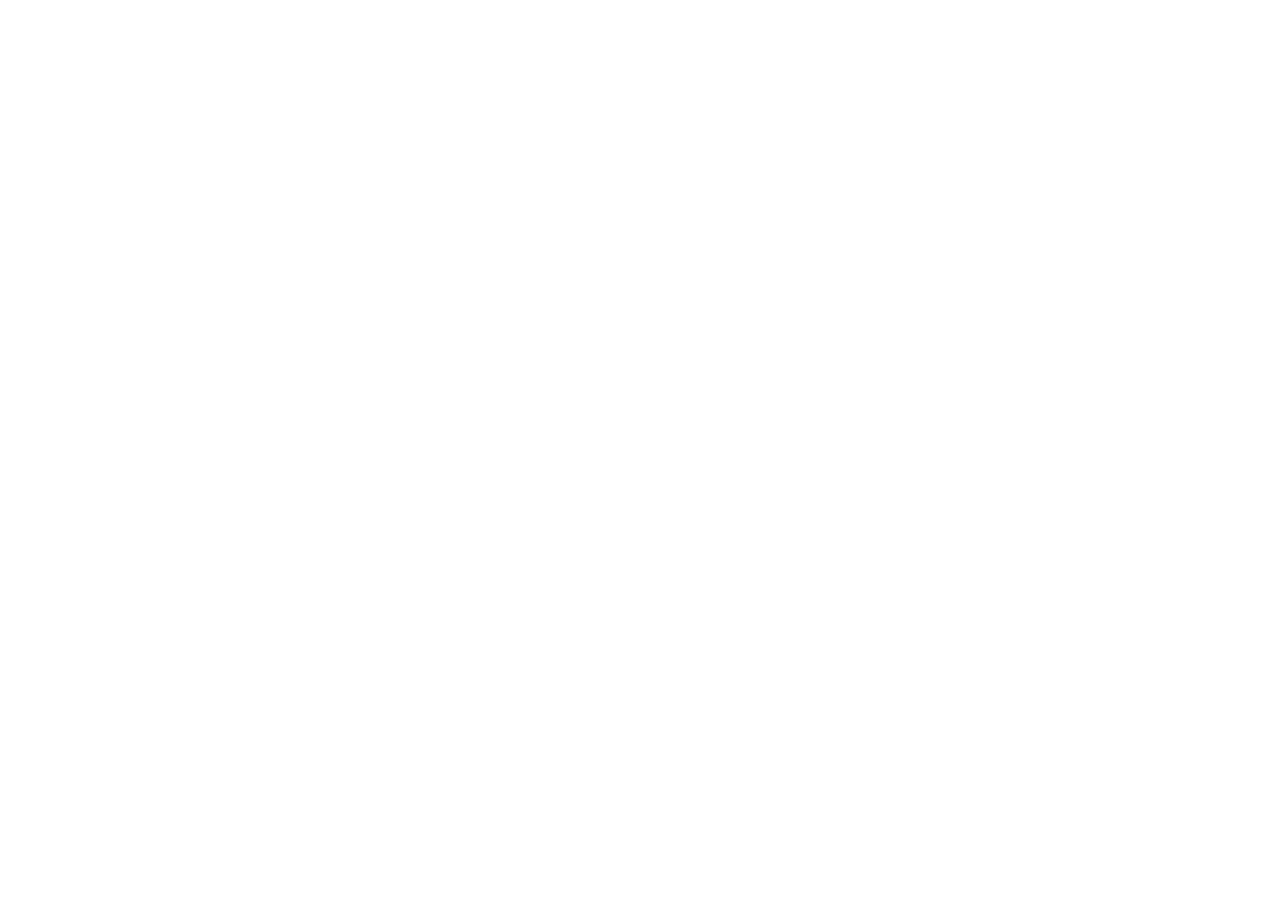
==== Animated Card/index.html @ b0f77c9c "initiate the Animated Card project" ====
<!DOCTYPE html>
<html lang="en">
<head>
    <meta charset="UTF-8">
    <meta http-equiv="X-UA-Compatible" content="IE=edge">
    <meta name="viewport" content="width=device-width, initial-scale=1.0">
    <title>Animated Card</title>
    <link rel="stylesheet" href="style.css">
</head>
<body>
    
</body>
</html>
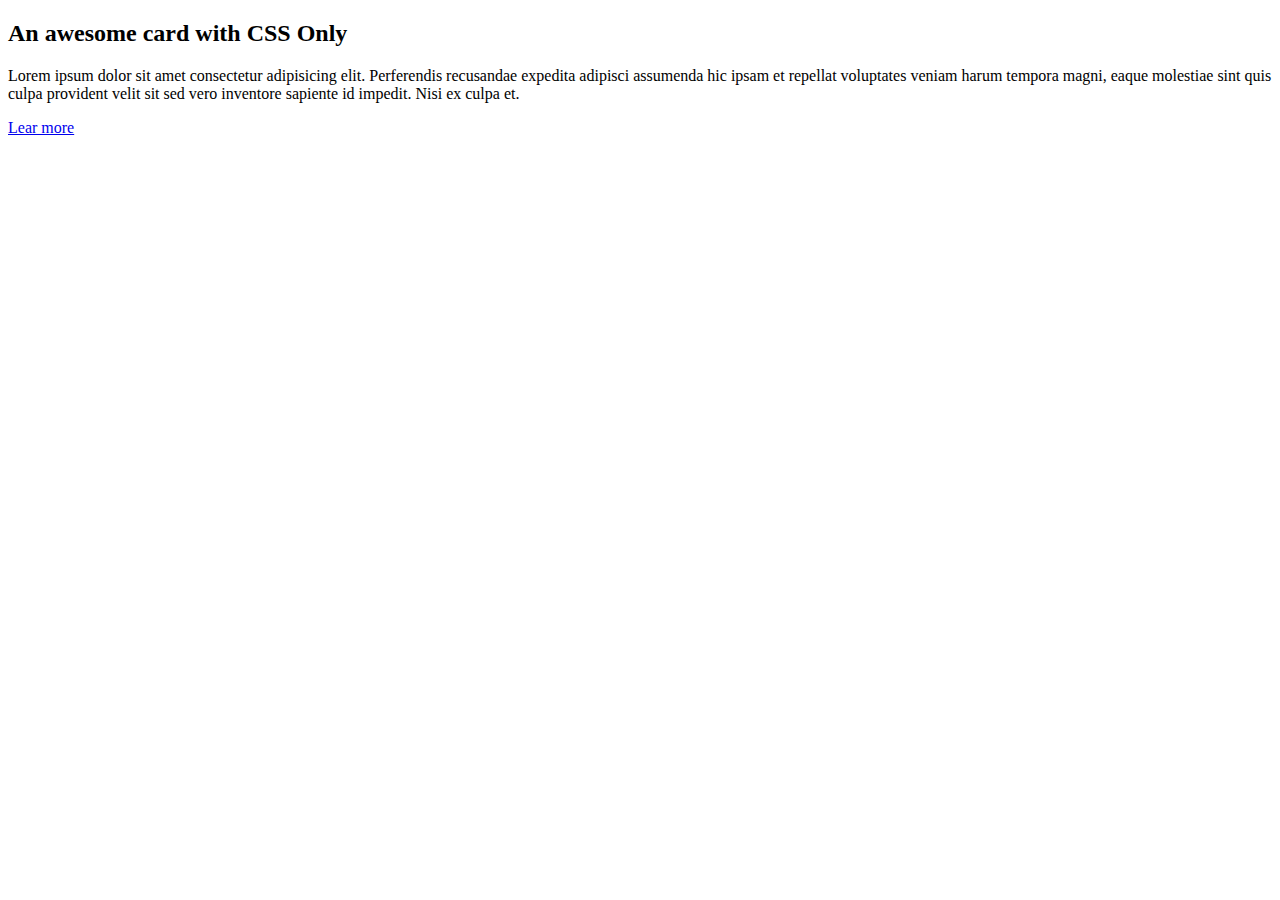
==== commit 85485018: "Create class card" ====
--- a/Animated Card/index.html
+++ b/Animated Card/index.html
@@ -8,6 +8,10 @@
     <link rel="stylesheet" href="style.css">
 </head>
 <body>
-    
+    <div class="card">
+        <h2 class="card-title">An awesome card with CSS Only</h2>
+        <p class="card-body">Lorem ipsum dolor sit amet consectetur adipisicing elit. Perferendis recusandae expedita adipisci assumenda hic ipsam et repellat voluptates veniam harum tempora magni, eaque molestiae sint quis culpa provident velit sit sed vero inventore sapiente id impedit. Nisi ex culpa et.</p>
+        <a href="#" class="button">Lear more</a>
+    </div>
 </body>
 </html>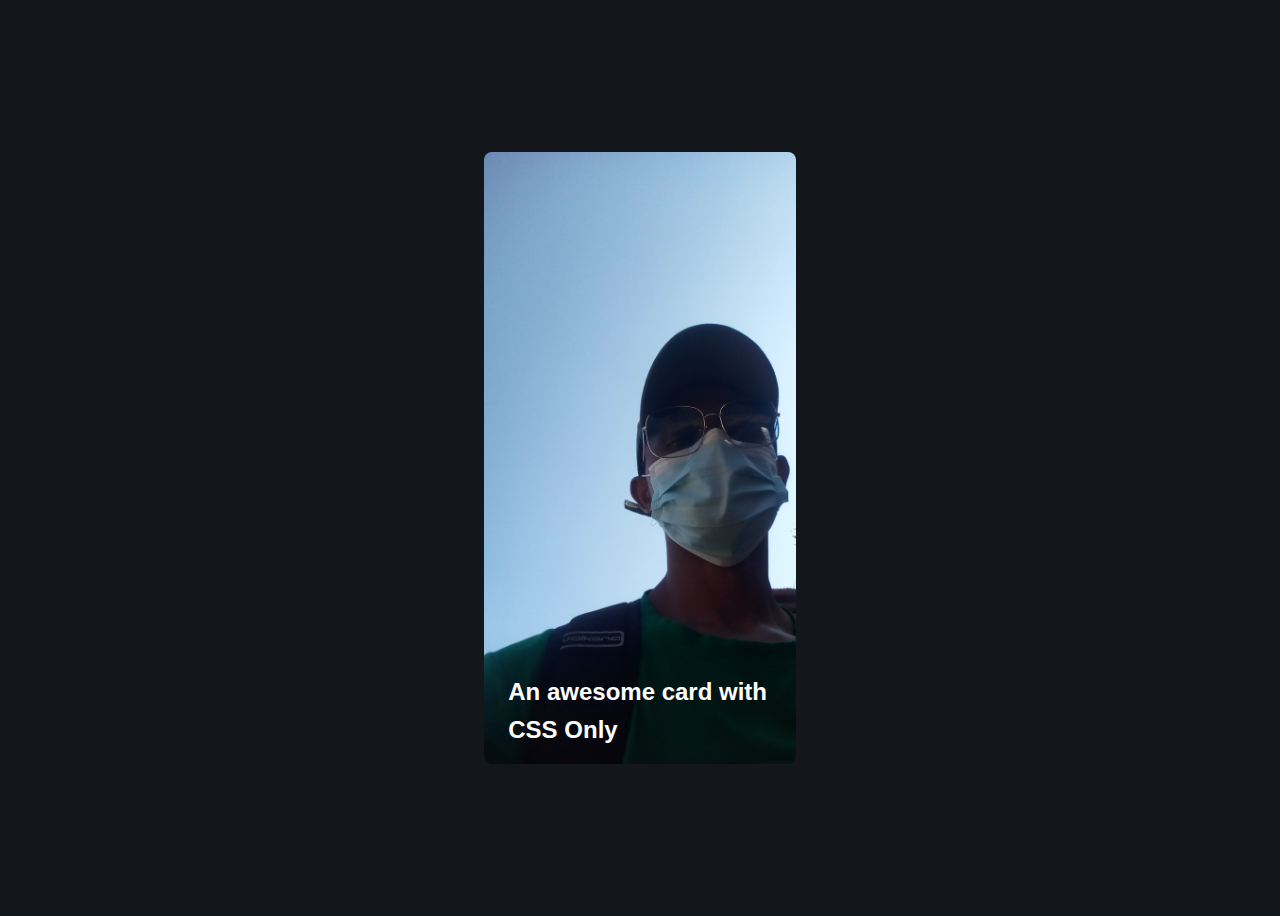
==== commit b57efada: "fix: card animation" ====
--- a/Animated Card/index.html
+++ b/Animated Card/index.html
@@ -9,9 +9,11 @@
 </head>
 <body>
     <div class="card">
-        <h2 class="card-title">An awesome card with CSS Only</h2>
-        <p class="card-body">Lorem ipsum dolor sit amet consectetur adipisicing elit. Perferendis recusandae expedita adipisci assumenda hic ipsam et repellat voluptates veniam harum tempora magni, eaque molestiae sint quis culpa provident velit sit sed vero inventore sapiente id impedit. Nisi ex culpa et.</p>
-        <a href="#" class="button">Lear more</a>
+        <div class="card-content">
+            <h2 class="card-title">An awesome card with CSS Only</h2>
+            <p class="card-body">Lorem ipsum dolor sit amet consectetur adipisicing elit. Perferendis recusandae expedita adipisci assumenda hic ipsam et repellat voluptates veniam harum tempora magni, eaque molestiae sint quis culpa provident velit sit sed vero inventore sapiente id impedit. Nisi ex culpa et.</p>
+            <a href="#" class="button">Lear more</a>
+        </div>
     </div>
 </body>
 </html>--- a/Animated Card/style.css
+++ b/Animated Card/style.css
@@ -0,0 +1,104 @@
+:root {
+    --clr-neutral-900 : hsl(207 19% 9%);
+    --clr-neutral-100 : hsl(0 0% 100%);
+    --clr-accent-400 : hsl(142 90% 61%);
+}
+
+*,
+*::before,
+*::after {
+    box-sizing: border-box;
+}
+
+body {
+    display: grid;
+    min-height: 100vh;
+    place-items: center;
+    line-height: 1.6;
+    background: var(--clr-neutral-900);
+    font-family: sans-serif;
+
+}
+
+.card {
+    color: var(--clr-neutral-100);
+    background: url(card-bg.jpg);
+    background-size: cover;
+    padding: 10rem 0 0;
+    max-width: 35ch;
+    border-radius: 0.5rem;
+    overflow: hidden;
+    transition: transform 500ms ease;
+}
+
+.card:hover {
+    transform: scale(1.05);
+}
+
+.card-content {
+    --padding: 1.5rem;
+    padding: var(--padding);
+    background: linear-gradient(
+        hsl(0 0% 0% / 0),
+        hsl(20 0% 10% / 0.25),
+        hsl(0 0% 5% / 1)
+    );
+    transform: translateY(70%);
+    transition: transform 500ms ease;
+}
+
+.card:hover .card-content {
+    transform: translateY(0);
+    transition-delay: 500ms;
+}
+
+.card-content > *:not(.card-title) {
+    opacity: 0;
+    transition: transform 500ms linear;
+}
+
+
+.card:hover .card-content > *:not(.card-title)  {
+    opacity: 1;
+    transition-delay: 1000ms;
+}
+
+.card-title {
+    position: relative;
+    width: fit-content;
+}
+.card-title::after {
+    content: "";
+    position: absolute;
+    left: calc(var(--padding) * -1);
+    bottom: -5px;
+    height: 5px;
+    width: calc(100% + var(--padding) );
+    background: var(--clr-accent-400);
+    transform: scaleX(0);
+    transform-origin: left;
+    transition: transform 500ms ease;
+}
+
+.card:hover .card-title::after {
+    transform: scaleX(1);
+}
+
+.card-body {
+    color: rgb(255, 255, 255 / 0.85);
+}
+
+.button {
+    cursor: pointer;
+    display: inline-block;
+    text-decoration: none;
+    color: var(--clr-neutral-900);
+    background-color: var(--clr-accent-400);
+    padding: 0.5em 1.25em;
+    border-radius: 00.5em
+}
+
+.button:hover,
+.button:focus {
+    background-color: var(--clr-neutral-100);
+}